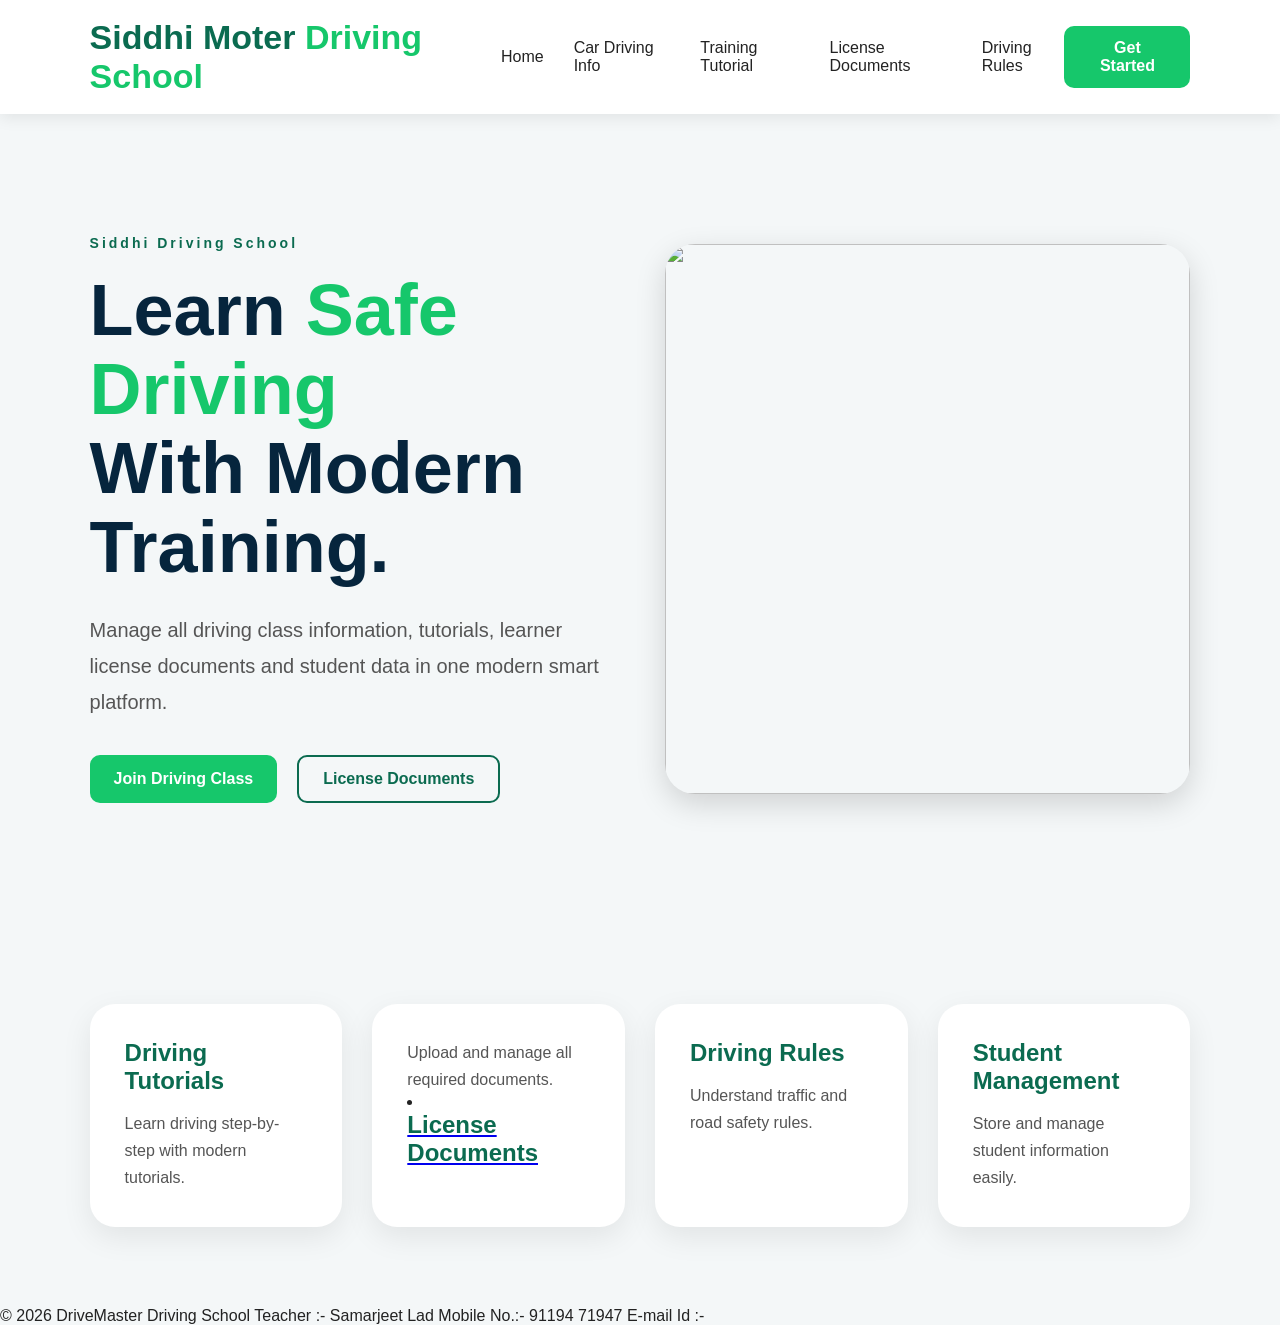
==== Index.html @ 03302a35 "updated project" ====
<!DOCTYPE html>
<html lang="en">
<head>
  <meta charset="UTF-8">
  <meta name="viewport" content="width=device-width, initial-scale=1.0">

  <title>Siddhi Moter Driving School</title> <!-- name edit --> 

  

<meta name="viewport" content="width=device-width, initial-scale=1.0">

<link rel="stylesheet" href="css/style.css">


</head>

<body>

  <!-- ================= NAVBAR ================= -->

  <nav class="navbar">

    <div class="logo">
      Siddhi Moter <span> Driving School</span>  <!-- name edit -->
    </div>

    <ul class="nav-links">

      <!-- HOME -->
      <li><a href="Index.html">Home</a></li>

      <!-- DRIVING INFO -->
      <li><a href="#">Car Driving Info</a></li>

      <!-- TRAINING -->
      <li><a href="#">Training Tutorial</a></li>

      <!-- LICENSE PAGE CONNECTED -->
      <li><a href=" License document.html">License Documents</a></li>

      <!-- RULES -->
      <li><a href="#">Driving Rules</a></li>

    </ul>

    <button class="btn">Get Started</button>

  </nav>

  <!-- ================= HERO SECTION ================= -->

  <section class="hero">

    <div class="hero-text">

      <div class="small-title">
        Siddhi Driving School <!-- name edit -->
      </div>

      <h1>
        Learn <span>Safe Driving</span><br>
        With Modern Training.
      </h1>

      <p>
        Manage all driving class information, tutorials,
        learner license documents and student data
        in one modern smart platform.
      </p>

      <div class="hero-buttons">

        <button class="btn">
          Join Driving Class
        </button>

        <!-- CONNECT TO LICENSE PAGE -->
        <a href="License document.html" class="outline-btn">
          License Documents
          
        </a>

      </div>

    </div>

    <!-- IMAGE -->

    <div class="hero-image">

      <img src="https://images.unsplash.com/photo-1503376780353-7e6692767b70?q=80&w=1200&auto=format&fit=crop" alt="">

    </div>

  </section>

  <!-- ================= FEATURE CARDS ================= -->

  <section class="cards">

    <div class="card">
      <h2>Driving Tutorials</h2>
      <p>
        Learn driving step-by-step with modern tutorials.
      </p>
    </div>

    <div class="card">
      <p>
        Upload and manage all required documents.
      </p>
            <li><a href=" License document.html">  <h2>License Documents</h2> </a></li>
    </div>

    <div class="card">
      <h2>Driving Rules</h2>
      <p>
        Understand traffic and road safety rules.
      </p>
    </div>

    <div class="card">
      <h2>Student Management</h2>
      <p>
        Store and manage student information easily.
      </p>
    </div>

  </section>

  <!-- ================= FOOTER ================= -->

  <footer>
    © 2026 DriveMaster Driving School
    Teacher :- Samarjeet Lad 
    Mobile No.:-  91194 71947
    E-mail Id :-
  </footer>

</body>
</html>
---- css/style.css ----
/* ========================= */
/* GLOBAL CSS */
/* ========================= */

*{
    margin:0;
    padding:0;
    box-sizing:border-box;
    font-family:'Poppins', sans-serif;
}

html{
    scroll-behavior:smooth;
}

body{
    background:#f4f7f8;
    overflow-x:hidden;
    color:#222;
}

img{
    max-width:100%;
    display:block;
}

/* ========================= */
/* NAVBAR */
/* ========================= */

.navbar{
    width:100%;
    background:white;
    padding:18px 7%;
    display:flex;
    justify-content:space-between;
    align-items:center;
    position:sticky;
    top:0;
    z-index:1000;
    box-shadow:0 4px 15px rgba(0,0,0,0.08);
}

.logo{
    font-size:34px;
    font-weight:700;
    color:#0b6b50;
}

.logo span{
    color:#16c76b;
}

.nav-links{
    display:flex;
    align-items:center;
    gap:30px;
    list-style:none;
}

.nav-links li a{
    text-decoration:none;
    color:#222;
    font-size:16px;
    font-weight:500;
    position:relative;
    transition:0.3s;
}

.nav-links li a:hover{
    color:#0b6b50;
}

.nav-links li a::after{
    content:'';
    position:absolute;
    left:0;
    bottom:-5px;
    width:0%;
    height:2px;
    background:#16c76b;
    transition:0.3s;
}

.nav-links li a:hover::after{
    width:100%;
}

/* ========================= */
/* BUTTONS */
/* ========================= */

.btn,
.apply-btn{
    background:#16c76b;
    color:white;
    border:none;
    border-radius:10px;
    padding:13px 24px;
    cursor:pointer;
    font-size:16px;
    font-weight:600;
    transition:0.3s;
}

.btn:hover,
.apply-btn:hover{
    background:#0b8e4b;
    transform:translateY(-3px);
}

/* ========================= */
/* HERO SECTION */
/* ========================= */

.hero{
    width:100%;
    min-height:90vh;
    display:flex;
    justify-content:space-between;
    align-items:center;
    gap:50px;
    padding:70px 7%;
}

.hero-text{
    flex:1;
    animation:fadeUp 1s ease;
}

.small-title{
    color:#0b6b50;
    font-size:14px;
    letter-spacing:3px;
    margin-bottom:20px;
    font-weight:700;
}

.hero-text h1{
    font-size:72px;
    line-height:1.1;
    color:#06253d;
    margin-bottom:25px;
}

.hero-text h1 span{
    color:#16c76b;
}

.hero-text p{
    font-size:20px;
    color:#555;
    line-height:1.8;
    margin-bottom:35px;
}

.hero-buttons{
    display:flex;
    gap:20px;
    flex-wrap:wrap;
}

.outline-btn{
    padding:13px 24px;
    border:2px solid #0b6b50;
    border-radius:10px;
    text-decoration:none;
    color:#0b6b50;
    font-weight:600;
    transition:0.3s;
}

.outline-btn:hover{
    background:#0b6b50;
    color:white;
}

.hero-image{
    flex:1;
}

.hero-image img{
    width:100%;
    height:550px;
    object-fit:cover;
    border-radius:30px;
    box-shadow:0 10px 30px rgba(0,0,0,0.15);
    animation:float 4s infinite ease-in-out;
}

/* ========================= */
/* CARDS */
/* ========================= */

.cards,
.documents,
.rules-container,
.rule-details{
    display:grid;
    gap:30px;
}

.cards{
    padding:80px 7%;
    grid-template-columns:repeat(auto-fit,minmax(250px,1fr));
}

.card,
.doc-card,
.language-card,
.rule-box{
    background:white;
    border-radius:25px;
    overflow:hidden;
    box-shadow:0 10px 30px rgba(0,0,0,0.08);
    transition:0.4s;
}

.card:hover,
.doc-card:hover,
.language-card:hover,
.rule-box:hover{
    transform:translateY(-10px);
}

.card{
    padding:35px;
}

.card h2{
    color:#0b6b50;
    margin-bottom:15px;
}

.card p{
    color:#555;
    line-height:1.7;
}

/* ========================= */
/* PAGE TITLE */
/* ========================= */

.page-title{
    text-align:center;
    padding:90px 20px 60px;
}

.page-title h1{
    font-size:65px;
    color:#06253d;
    margin-bottom:20px;
}

.page-title h1 span{
    color:#16c76b;
}

.page-title p{
    color:#666;
    font-size:20px;
}

/* ========================= */
/* DOCUMENT SECTION */
/* ========================= */

.documents{
    padding:40px 7% 80px;
    grid-template-columns:repeat(auto-fit,minmax(280px,1fr));
}

.doc-card img{
    width:100%;
    height:240px;
    object-fit:cover;
}

.doc-content{
    padding:25px;
}

.doc-content h2{
    color:#0b6b50;
    margin-bottom:15px;
}

.doc-content p{
    color:#555;
    line-height:1.7;
    margin-bottom:20px;
}

/* ========================= */
/* RULES SECTION */
/* ========================= */

.rules-section{
    padding:90px 7%;
    background:#f8fffb;
    text-align:center;
}

.rules-section h1{
    font-size:55px;
    margin-bottom:20px;
    color:#06253d;
}

.rules-section h1 span{
    color:#16c76b;
}

.rules-section p{
    color:#666;
    font-size:18px;
    margin-bottom:50px;
}

.rules-container{
    grid-template-columns:repeat(auto-fit,minmax(320px,1fr));
}

.language-card img{
    width:100%;
    height:280px;
    object-fit:cover;
}

.language-content{
    padding:30px;
}

.language-content h2{
    color:#0b6b50;
    margin-bottom:15px;
}

.language-content p{
    color:#555;
    line-height:1.7;
    margin-bottom:20px;
}

/* ========================= */
/* RULE DETAILS */
/* ========================= */

.rule-details{
    padding:70px 7%;
    grid-template-columns:repeat(auto-fit,minmax(350px,1fr));
}

.rule-box{
    padding:40px;
}

.rule-box h1{
    color:#0b6b50;
    margin-bottom:25px;
    font-size:34px;
}

.rule-box ul{
    padding-left:20px;
}

.rule-box ul li{
    margin-bottom:18px;
    line-height:1.8;
    color:#444;
}

/* ========================= */
/* FOOTER */
/* ========================= */

.footer{
    background:#021524;
    color:white;
    padding-top:70px;
    margin-top:80px;
}

.footer-container{
    padding:0 7%;
    display:grid;
    grid-template-columns:repeat(auto-fit,minmax(220px,1fr));
    gap:50px;
}

.footer-box{
    display:flex;
    flex-direction:column;
}

.footer-logo{
    font-size:40px;
    margin-bottom:20px;
}

.footer-logo span{
    color:#16c76b;
}

.footer-text{
    color:#c6d2db;
    line-height:1.8;
    margin-bottom:25px;
}

.footer-box h2{
    margin-bottom:25px;
}

.footer-box a{
    text-decoration:none;
    color:#d5dee6;
    margin-bottom:16px;
    transition:0.3s;
}

.footer-box a:hover{
    color:#16c76b;
    transform:translateX(5px);
}

.footer-bottom{
    margin-top:50px;
    border-top:1px solid rgba(255,255,255,0.1);
    text-align:center;
    padding:25px;
}

/* ========================= */
/* ANIMATION */
/* ========================= */

@keyframes fadeUp{

    from{
        opacity:0;
        transform:translateY(40px);
    }

    to{
        opacity:1;
        transform:translateY(0);
    }
}

@keyframes float{

    0%{
        transform:translateY(0px);
    }

    50%{
        transform:translateY(-15px);
    }

    100%{
        transform:translateY(0px);
    }
}

/* ========================= */
/* TABLET */
/* ========================= */

@media(max-width:992px){

    .hero{
        flex-direction:column;
        text-align:center;
    }

    .hero-text h1{
        font-size:52px;
    }

    .hero-buttons{
        justify-content:center;
    }

    .hero-image img{
        height:auto;
    }
}

/* ================= MOBILE NAVBAR ================= */

@media(max-width:768px){

    .navbar{
        width:100%;
        padding:12px 15px;
        display:flex;
        justify-content:space-between;
        align-items:center;
        flex-wrap:nowrap;
        overflow-x:auto;
        white-space:nowrap;
        gap:15px;
    }

    .navbar::-webkit-scrollbar{
        display:none;
    }

    .logo{
        font-size:28px;
        flex-shrink:0;
    }

    .nav-links{
        display:flex;
        flex-direction:row;
        align-items:center;
        gap:12px;
        list-style:none;
        flex-shrink:0;
    }

    .nav-links li{
        width:auto;
    }

    .nav-links li a{
        text-decoration:none;
        color:#222;
        font-size:14px;
        padding:10px 16px;
        background:#f1f4f5;
        border-radius:8px;
        display:block;
        transition:0.3s;
    }

    .nav-links li a:hover{
        background:#16c76b;
        color:white;
    }

    .btn{
        padding:10px 18px;
        font-size:14px;
        flex-shrink:0;
    }

}

/* ========================= */
/* SMALL MOBILE */
/* ========================= */

/*@media(max-width:480px){

    .hero-text h1{
        font-size:32px;
    }

    .page-title h1{
        font-size:34px;
    }

    .rules-section h1{
        font-size:30px;
    }

    .logo{
        font-size:28px;
    }
}*/
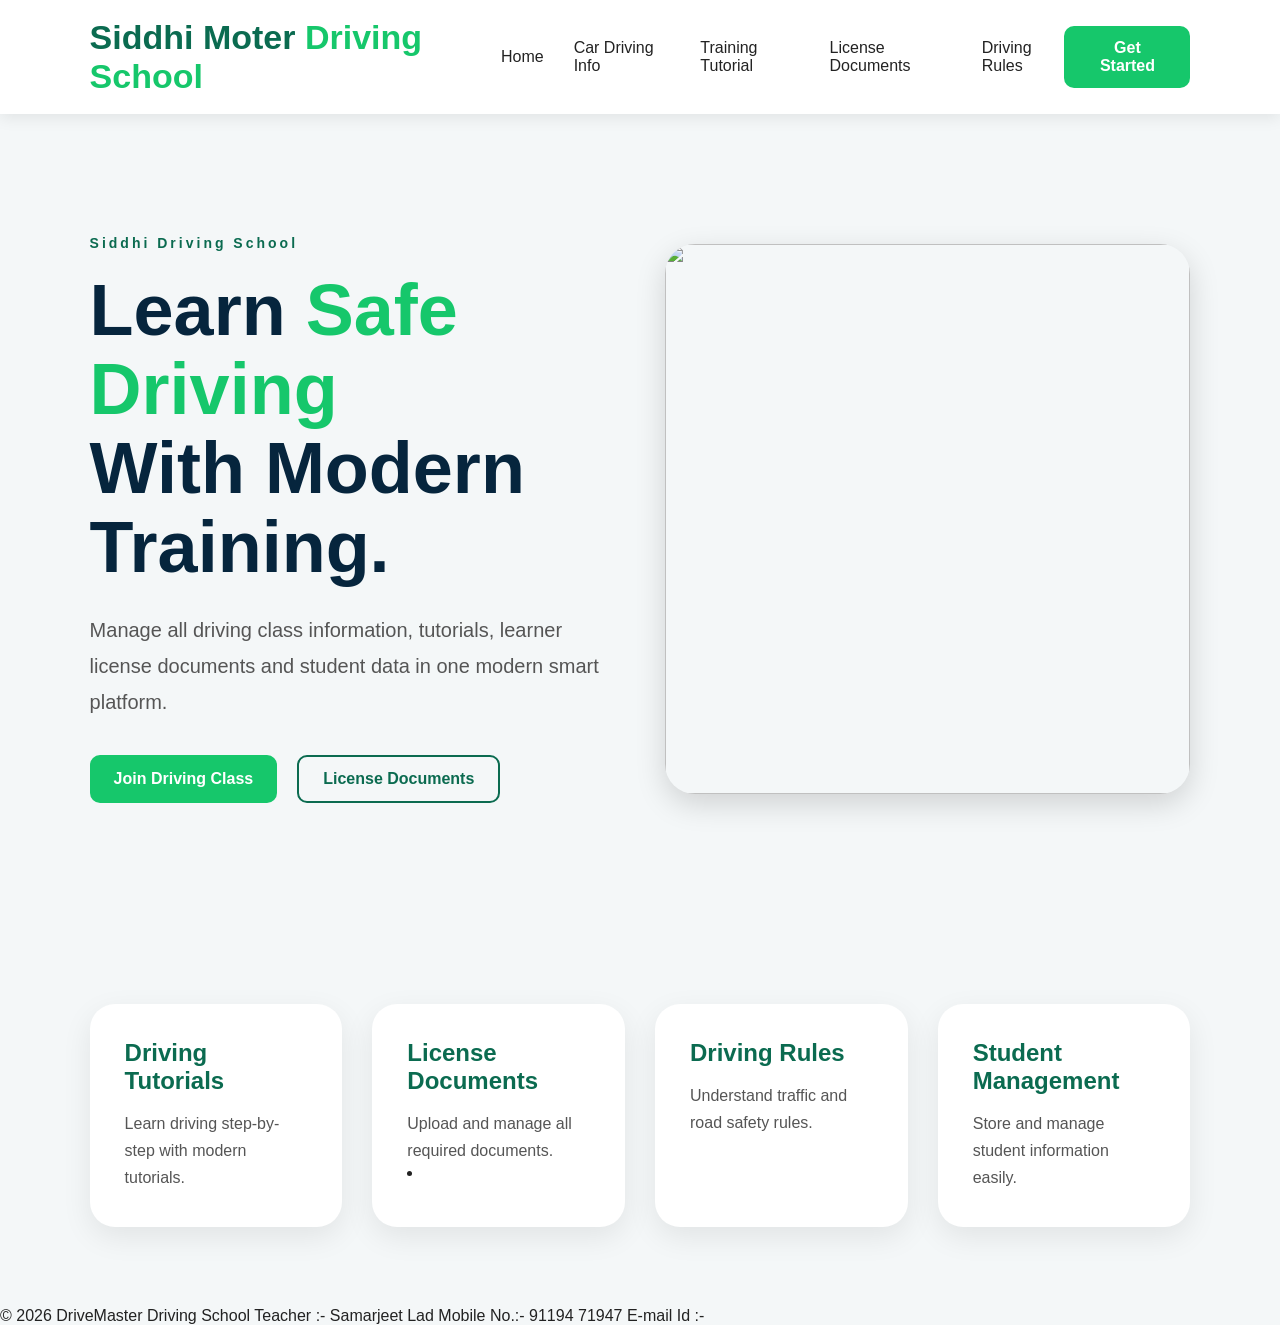
==== commit 652ba548: "chenge" ====
--- a/Index.html
+++ b/Index.html
@@ -107,10 +107,11 @@
     </div>
 
     <div class="card">
+       <h2>License Documents</h2>
       <p>
         Upload and manage all required documents.
       </p>
-            <li><a href=" License document.html">  <h2>License Documents</h2> </a></li>
+            <li><a href=" License document.html">  </a></li>
     </div>
 
     <div class="card">
@@ -139,4 +140,4 @@
   </footer>
 
 </body>
-</html>+</html>
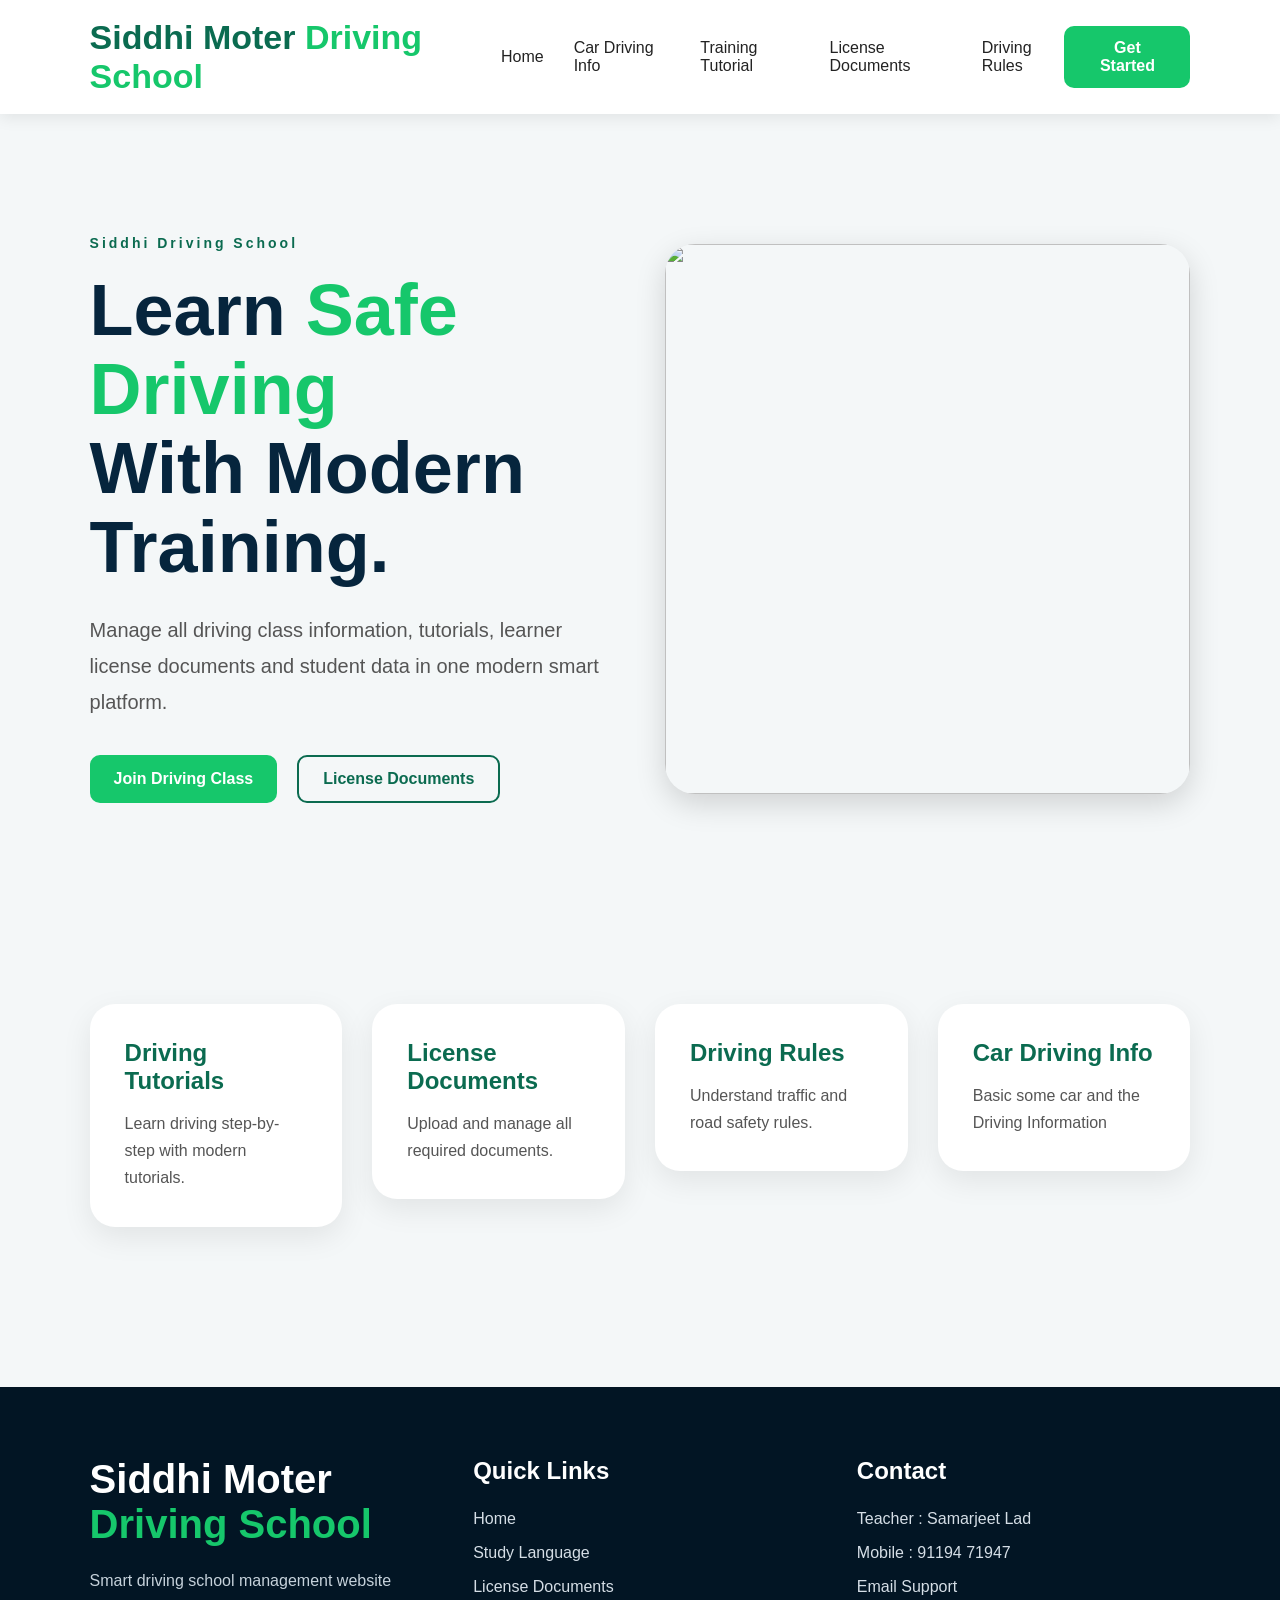
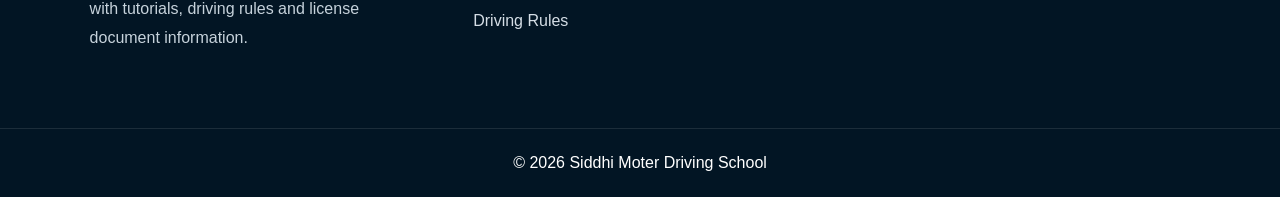
==== commit a5716d92: "chenge" ====
--- a/Index.html
+++ b/Index.html
@@ -31,7 +31,7 @@
       <li><a href="Index.html">Home</a></li>
 
       <!-- DRIVING INFO -->
-      <li><a href="#">Car Driving Info</a></li>
+      <li><a href="Car_driving_info.html">Car Driving Info</a></li>
 
       <!-- TRAINING -->
       <li><a href="#">Training Tutorial</a></li>
@@ -95,49 +95,150 @@
 
   </section>
 
+
   <!-- ================= FEATURE CARDS ================= -->
 
-  <section class="cards">
-
-    <div class="card">
-      <h2>Driving Tutorials</h2>
-      <p>
-        Learn driving step-by-step with modern tutorials.
-      </p>
-    </div>
-
-    <div class="card">
-       <h2>License Documents</h2>
-      <p>
-        Upload and manage all required documents.
-      </p>
-            <li><a href=" License document.html">  </a></li>
-    </div>
-
-    <div class="card">
-      <h2>Driving Rules</h2>
-      <p>
-        Understand traffic and road safety rules.
-      </p>
-    </div>
-
-    <div class="card">
-      <h2>Student Management</h2>
-      <p>
-        Store and manage student information easily.
-      </p>
-    </div>
-
-  </section>
-
-  <!-- ================= FOOTER ================= -->
-
-  <footer>
-    © 2026 DriveMaster Driving School
-    Teacher :- Samarjeet Lad 
-    Mobile No.:-  91194 71947
-    E-mail Id :-
-  </footer>
+<section class="cards">
+
+    <!-- DRIVING TUTORIAL -->
+
+    <a href="tutorial.html" class="card-link">
+
+        <div class="card">
+
+            <h2>Driving Tutorials</h2>
+
+            <p>
+                Learn driving step-by-step with modern tutorials.
+            </p>
+
+        </div>
+
+    </a>
+
+    <!-- LICENSE DOCUMENT -->
+
+    <a href="License document.html" class="card-link">
+
+        <div class="card">
+
+            <h2>License Documents</h2>
+
+            <p>
+                Upload and manage all required documents.
+            </p>
+
+        </div>
+
+    </a>
+
+    <!-- DRIVING RULES -->
+
+    <a href="rules.html" class="card-link">
+
+        <div class="card">
+
+            <h2>Driving Rules</h2>
+
+            <p>
+                Understand traffic and road safety rules.
+            </p>
+
+        </div>
+
+    </a>
+
+    <!-- STUDENT MANAGEMENT -->
+
+    <a href="Car_driving_info.html" class="card-link">
+
+        <div class="card">
+
+            <h2>Car Driving Info</h2>
+
+            <p>
+              Basic some car and the Driving Information </p>
+
+        </div>
+
+    </a>
+
+</section>
+
+ <!-- ================= FOOTER ================= -->
+
+    <footer class="footer">
+
+        <div class="footer-container">
+
+            <div class="footer-box">
+
+                <h1 class="footer-logo">
+                    Siddhi Moter
+                    <span>Driving School</span>
+                </h1>
+
+                <p class="footer-text">
+
+                    Smart driving school management
+                    website with tutorials,
+                    driving rules and license
+                    document information.
+
+                </p>
+
+            </div>
+
+            <div class="footer-box">
+
+                <h2>Quick Links</h2>
+
+                <a href="Index.html">Home</a>
+
+                <a href="study-language.html">
+                    Study Language
+                </a>
+
+                <a href="License document.html">
+                    License Documents
+                </a>
+
+                <a href="#">
+                    Driving Rules
+                </a>
+
+            </div>
+
+            <div class="footer-box">
+
+                <h2>Contact</h2>
+
+                <a href="#">
+                    Teacher : Samarjeet Lad
+                </a>
+
+                <a href="#">
+                    Mobile : 91194 71947
+                </a>
+
+                <a href="#">
+                    Email Support
+                </a>
+
+            </div>
+
+        </div>
+
+        <div class="footer-bottom">
+
+            <p>
+                © 2026 Siddhi Moter Driving School
+            </p>
+
+        </div>
+
+    </footer>
+
 
 </body>
 </html>
--- a/css/style.css
+++ b/css/style.css
@@ -550,6 +550,12 @@
 
 }
 
+.card-link{
+    text-decoration:none;
+    color:inherit;
+    display:block;
+}
+
 /* ========================= */
 /* SMALL MOBILE */
 /* ========================= */
@@ -571,4 +577,209 @@
     .logo{
         font-size:28px;
     }
-}*/+}*/
+/* ========================= */
+/* LANGUAGE STUDY CARD */
+/* ========================= */
+
+.language-study-card{
+    text-align:center;
+    padding:50px 30px;
+}
+
+.language-icon{
+    font-size:60px;
+    margin-bottom:20px;
+}
+
+.language-study-card h2{
+    font-size:35px;
+    margin-bottom:20px;
+}
+
+.language-study-card p{
+    font-size:17px;
+    line-height:1.8;
+}
+
+/* ========================= */
+/* MOBILE */
+/* ========================= */
+
+@media(max-width:768px){
+
+    .language-study-card{
+        padding:40px 20px;
+    }
+
+    .language-icon{
+        font-size:50px;
+    }
+
+    .language-study-card h2{
+        font-size:28px;
+    }
+
+}/* ========================= */
+/* INFORMATION GRID */
+/* ========================= */
+
+.info-grid{
+    padding:80px 7%;
+    display:grid;
+    grid-template-columns:
+    repeat(auto-fit,minmax(260px,1fr));
+    gap:25px;
+}
+
+.info-card{
+    background:#bdf5df;
+    border-radius:20px;
+    padding:30px;
+    text-decoration:none;
+    color:#111;
+    min-height:220px;
+    transition:0.4s;
+    display:flex;
+    flex-direction:column;
+    justify-content:flex-start;
+}
+
+.info-card:hover{
+    transform:translateY(-10px);
+    background:#16c76b;
+    color:white;
+}
+
+.info-card span{
+    font-size:32px;
+    margin-bottom:20px;
+    font-weight:700;
+}
+
+.info-card h2{
+    font-size:30px;
+    line-height:1.3;
+    font-weight:600;
+}
+
+/* ========================= */
+/* MOBILE */
+/* ========================= */
+
+@media(max-width:768px){
+
+    .info-grid{
+        grid-template-columns:1fr;
+        padding:40px 20px;
+    }
+
+    .info-card{
+        min-height:180px;
+    }
+
+    .info-card h2{
+        font-size:24px;
+    }
+
+}
+
+
+/* ========================= */
+/* POPUP MODAL */
+/* ========================= */
+
+.popup-overlay{
+    position:fixed;
+    top:0;
+    left:0;
+    width:100%;
+    height:100%;
+    background:rgba(0,0,0,0.6);
+    display:none;
+    justify-content:center;
+    align-items:center;
+    z-index:9999;
+    padding:20px;
+}
+
+.popup-box{
+    width:100%;
+    max-width:650px;
+    background:linear-gradient(
+    135deg,
+    #5f8dff,
+    #8c4bdb
+    );
+
+    border-radius:30px;
+    padding:60px 40px;
+    text-align:center;
+    color:white;
+    animation:popupShow 0.4s ease;
+}
+
+.popup-box h1{
+    font-size:48px;
+    margin-bottom:30px;
+    color:#b7ff00;
+}
+
+.popup-box p{
+    font-size:22px;
+    line-height:1.8;
+    margin-bottom:40px;
+}
+
+.close-popup{
+    background:#ff5722;
+    color:white;
+    border:none;
+    padding:15px 35px;
+    border-radius:15px;
+    font-size:18px;
+    cursor:pointer;
+    transition:0.3s;
+}
+
+.close-popup:hover{
+    background:#e63e00;
+    transform:scale(1.05);
+}
+
+/* ========================= */
+/* POPUP ANIMATION */
+/* ========================= */
+
+@keyframes popupShow{
+
+    from{
+        opacity:0;
+        transform:scale(0.7);
+    }
+
+    to{
+        opacity:1;
+        transform:scale(1);
+    }
+}
+
+/* ========================= */
+/* MOBILE */
+/* ========================= */
+
+@media(max-width:768px){
+
+    .popup-box{
+        padding:40px 25px;
+    }
+
+    .popup-box h1{
+        font-size:34px;
+    }
+
+    .popup-box p{
+        font-size:18px;
+    }
+
+}
